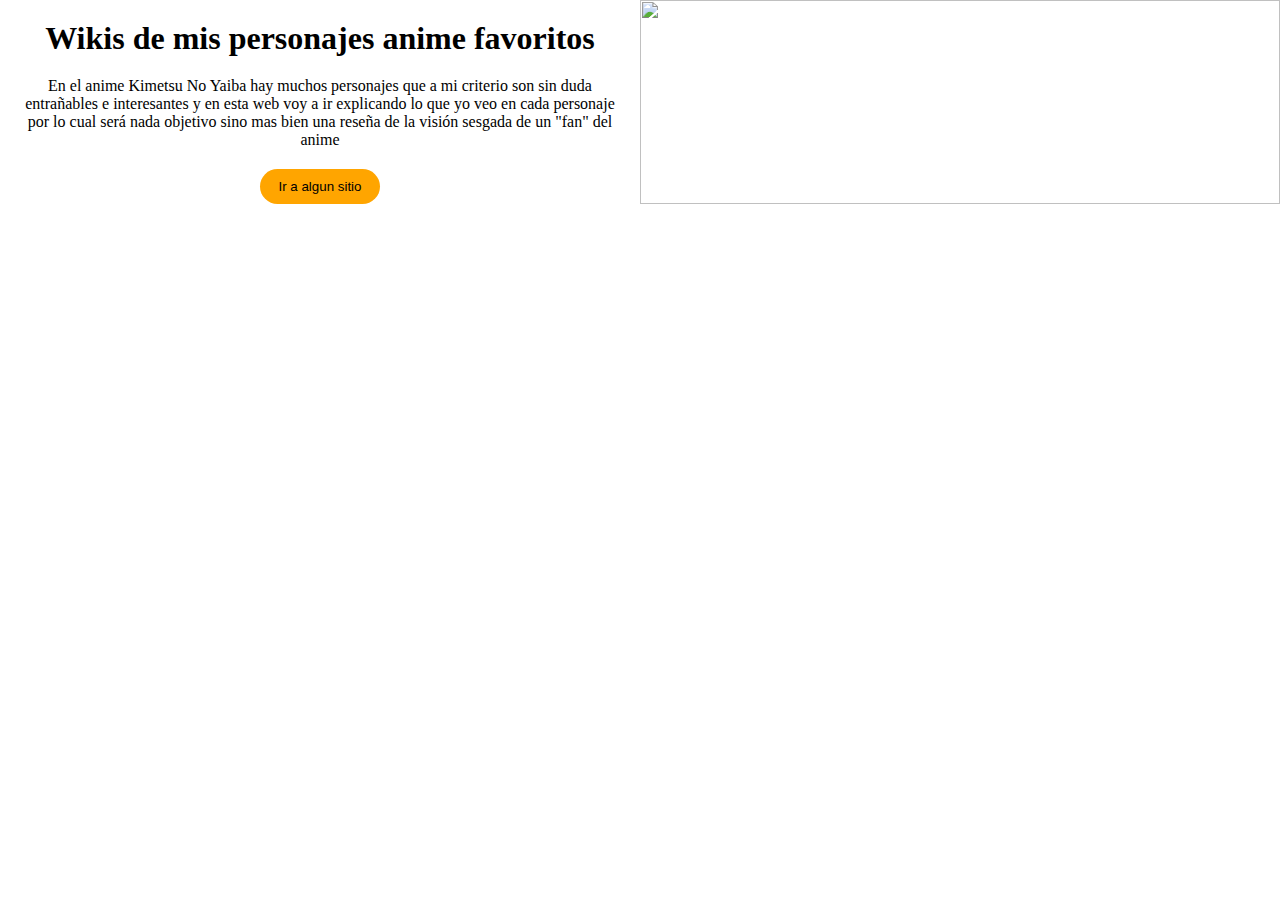
==== index.html @ c608d1b8 "Resolviendo el posicionamiento del gradiante (hay que usa position static y no poner padding, almeno" ====
<!DOCTYPE html>
<html lang="en">

<head>
    <meta charset="UTF-8">
    <meta http-equiv="X-UA-Compatible" content="IE=edge">
    <meta name="viewport" content="width=device-width, initial-scale=1.0">
    <link rel="stylesheet" href="style.css">
    <title>Wikis anime</title>
</head>

<body>
    <header class="hero">
        <div class="hero-info">
            <h1 class="hero-title">Wikis de mis personajes anime favoritos</h1>
            <p class="hero-text">
                En el anime Kimetsu No Yaiba hay muchos personajes que a mi criterio son sin duda entrañables e
                interesantes y en esta web voy a ir explicando lo que yo veo en cada personaje por lo cual será nada
                objetivo sino mas bien una reseña de la visión sesgada de un "fan" del anime
            </p>
            <div class="hero-button-container">
                <button><a href="">Ir a algun sitio</a></button>
            </div>
        </div>
            <img src="./Recursos/Kimetsu-no-Yaiba-hero.jpg" alt="">
    </header>
    <!-- <main>
        <figure class="hero-image">
            <img src="./Recursos/Kimetsu-no-Yaiba-hero.jpg" alt="">
        </figure>
        </section>
        <section class="Rengoku">
            <div class="Rengoku-info">
                <div class="Rengoku-title">

                </div>
                <div class="Rengoku-text">

                </div>
            </div>
            <figure class="Rengoku-image">
                <img src="" alt="">
            </figure>
        </section>
    </main> -->
</body>

</html>
---- style.css ----
* {
    box-sizing: border-box;
    padding: 0;
    margin: 0;
}

html {
    font-size: 62.5%;
}

body {
    font-size: 1.6rem;
}

a {
    text-decoration: none;
    color: black;
    cursor: pointer;
}

header {
    width: 100%;
    height: 100%;
    display: grid;
    grid-template-columns: 1fr 1fr;
    align-items: center;
    padding-bottom: 20px;
    overflow: hidden;
}

header .hero-info .hero-title,
header .hero-info .hero-text {
    margin: 20px;
    text-align: center;
}

header img {
    width: 100%;
    height: 100%;
    object-fit: contain;
}

header .hero-button-container {
    width: 100%;
    height: auto;
    display: flex;
}

header .hero-button-container button {
    height: 35px;
    width: 120px;
    margin: 0 auto;
    border: none;
    border-radius: 20px;
    background-color: orange;
    padding: 10px;
}

@media (max-width: 914px) {
    header {
        grid-template-columns: minmax(500px, 1fr);
        background-image: url(./Recursos/Kimetsu-no-Yaiba-hero.jpg);
        background-position: top left;
        background-repeat: no-repeat;
        background-size: cover;
    }

    header::before {
        content: "";
        position: absolute;
        width: 100%;
        height: 100%;
        background: linear-gradient(90deg, #ffffff 20%, rgba(0, 0, 0, 0));
    }

    header .hero-info {
        width: 50%;
        margin: 0 0 0 5%;
        z-index: 1;
    }

    header img {
        display: none;
    }
}
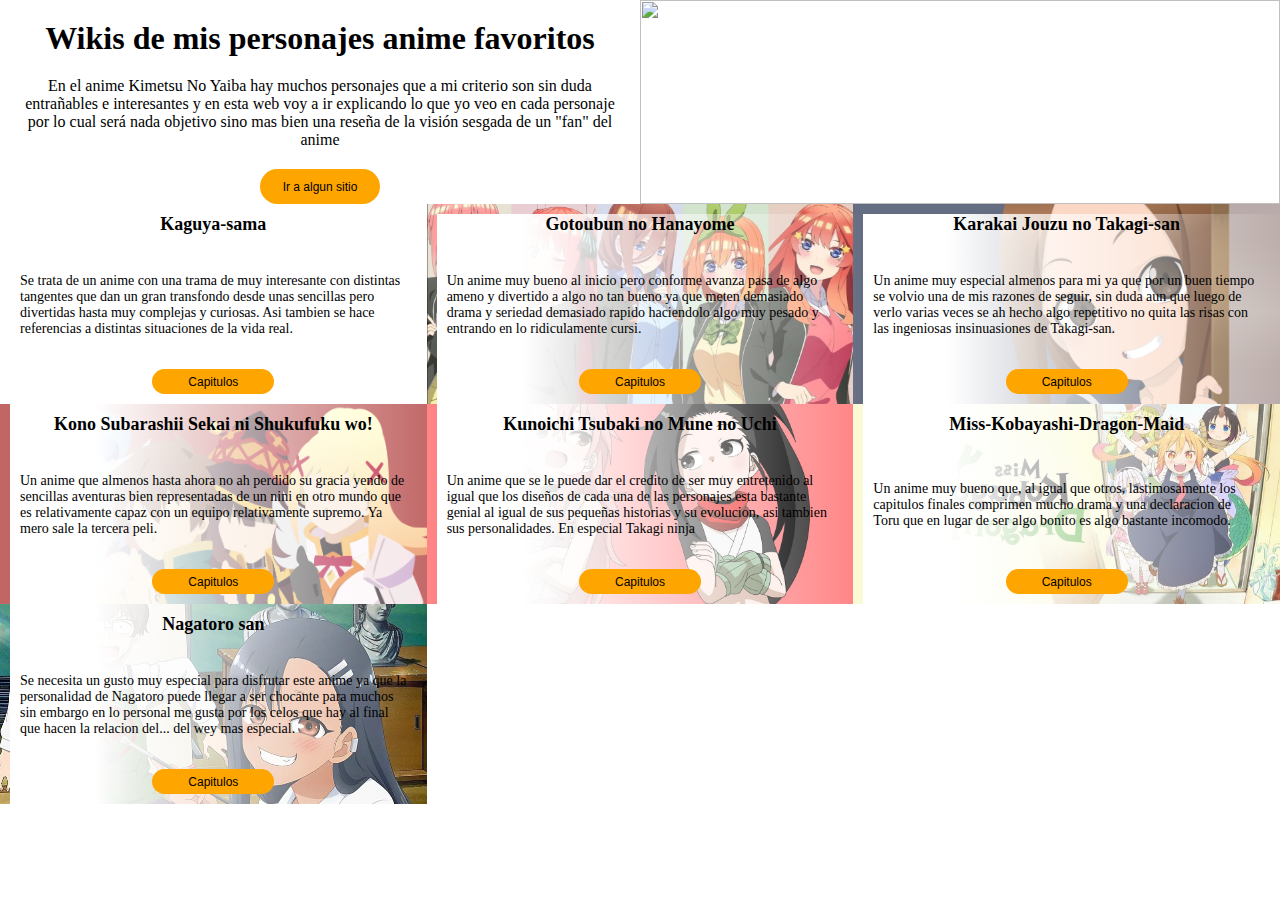
==== commit 808e6f1e: "Agregamos los animes junto con su descripcion, añadimos un responsive muy bueno pero falta arreglar " ====
--- a/index.html
+++ b/index.html
@@ -22,27 +22,114 @@
                 <button><a href="">Ir a algun sitio</a></button>
             </div>
         </div>
-            <img src="./Recursos/Kimetsu-no-Yaiba-hero.jpg" alt="">
+        <img src="./Recursos/Kimetsu-no-Yaiba-hero.jpg" alt="">
     </header>
-    <!-- <main>
-        <figure class="hero-image">
-            <img src="./Recursos/Kimetsu-no-Yaiba-hero.jpg" alt="">
-        </figure>
+    <main>
+        <section class="anime anime1">
+            <div class="anime-info">
+                <h1 class="anime-title">
+                    Kaguya-sama
+                </h1>
+                <p class="anime-text">
+                    Se trata de un anime con una trama de muy interesante con distintas tangentes que dan un gran
+                    transfondo desde unas sencillas pero divertidas hasta muy complejas y curiosas. Asi tambien se hace
+                    referencias a distintas situaciones de la vida real.
+                </p>
+            </div>
+            <div class="button-container">
+                <button><a href="">Capitulos</a></button>
+            </div>
         </section>
-        <section class="Rengoku">
-            <div class="Rengoku-info">
-                <div class="Rengoku-title">
-
-                </div>
-                <div class="Rengoku-text">
-
-                </div>
+        <section class="anime anime2">
+            <div class="anime-info">
+                <h1 class="anime-title">
+                    Gotoubun no Hanayome
+                </h1>
+                <p class="anime-text">
+                    Un anime muy bueno al inicio pero conforme avanza pasa de algo ameno y divertido a algo no tan bueno
+                    ya que meten demasiado drama y seriedad demasiado rapido haciendolo algo muy pesado y entrando en lo
+                    ridiculamente cursi.
+                </p>
             </div>
-            <figure class="Rengoku-image">
-                <img src="" alt="">
-            </figure>
+            <div class="button-container">
+                <button><a href="">Capitulos</a></button>
+            </div>
         </section>
-    </main> -->
+        <section class="anime anime3">
+            <div class="anime-info">
+                <h1 class="anime-title">
+                    Karakai Jouzu no Takagi-san
+                </h1>
+                <p class="anime-text">
+                    Un anime muy especial almenos para mi ya que por un buen tiempo se volvio una de mis razones de
+                    seguir, sin duda aun que luego de verlo varias veces se ah hecho algo repetitivo no quita las risas
+                    con las ingeniosas insinuasiones de Takagi-san.
+                </p>
+            </div>
+            <div class="button-container">
+                <button><a href="">Capitulos</a></button>
+            </div>
+        </section>
+        <section class="anime anime4">
+            <div class="anime-info">
+                <h1 class="anime-title">
+                    Kono Subarashii Sekai ni Shukufuku wo!
+                </h1>
+                <p class="anime-text">
+                    Un anime que almenos hasta ahora no ah perdido su gracia yendo de sencillas aventuras bien
+                    representadas de un nini en otro mundo que es relativamente capaz con un equipo relativamente
+                    supremo. Ya mero sale la tercera peli.
+                </p>
+            </div>
+            <div class="button-container">
+                <button><a href="">Capitulos</a></button>
+            </div>
+        </section>
+        <section class="anime anime5">
+            <div class="anime-info">
+                <h1 class="anime-title">
+                    Kunoichi Tsubaki no Mune no Uchi
+                </h1>
+                <p class="anime-text">
+                    Un anime que se le puede dar el credito de ser muy entretenido al igual que los diseños de cada una
+                    de las personajes esta bastante genial al igual de sus pequeñas historias y su evolucion, asi tambien sus personalidades.
+                    En especial Takagi ninja
+                </p>
+            </div>
+            <div class="button-container">
+                <button><a href="">Capitulos</a></button>
+            </div>
+        </section>
+        <section class="anime anime6">
+            <div class="anime-info">
+                <h1 class="anime-title">
+                    Miss-Kobayashi-Dragon-Maid
+                </h1>
+                <p class="anime-text">
+                    Un anime muy bueno que, al igual que otros, lastimosamente los capitulos finales comprimen mucho
+                    drama y una declaracion de Toru que en lugar de ser algo bonito es algo bastante incomodo.
+                </p>
+            </div>
+            <div class="button-container">
+                <button><a href="">Capitulos</a></button>
+            </div>
+        </section>
+        <section class="anime anime7">
+            <div class="anime-info">
+                <h1 class="anime-title">
+                    Nagatoro san
+                </h1>
+                <p class="anime-text">
+                    Se necesita un gusto muy especial para disfrutar este anime ya que la personalidad de Nagatoro puede
+                    llegar a ser chocante para muchos sin embargo en lo personal me gusta por los celos que hay al final
+                    que hacen la relacion del... del wey mas especial.
+                </p>
+            </div>
+            <div class="button-container">
+                <button><a href="">Capitulos</a></button>
+            </div>
+        </section>
+    </main>
 </body>
 
 </html>--- a/style.css
+++ b/style.css
@@ -16,6 +16,7 @@
     text-decoration: none;
     color: black;
     cursor: pointer;
+    font-size: 1.2rem;
 }
 
 header {
@@ -24,7 +25,6 @@
     display: grid;
     grid-template-columns: 1fr 1fr;
     align-items: center;
-    padding-bottom: 20px;
     overflow: hidden;
 }
 
@@ -56,6 +56,104 @@
     padding: 10px;
 }
 
+main {
+    width: 100%;
+    height: auto;
+    position: relative;
+    display: grid;
+    justify-content: center;
+    /* grid-template-columns: repeat(auto-fit, minmax(300px, 33.33333fr)); */
+    grid-template-columns: 1fr 1fr 1fr;
+    grid-auto-rows: 200px;
+}
+
+main h1 {
+    text-align: center;
+    font-size: 1.8rem;
+    padding-bottom: 10px;
+}
+
+main p {
+    font-size: 1.4rem;
+    margin: 10px;
+}
+
+main .anime1 {
+    background-image: url(./Recursos/kaguya-sama-love-is-war-caratula.jpg);
+}
+
+main .anime2 {
+    background-image: url(./Recursos/Gotoubun\ no\ Hanayome.jpg);
+}
+
+main .anime3 {
+    background-image: url(./Recursos/Karakai\ Jouzu\ no\ Takagi-san.jpg);
+}
+
+main .anime4 {
+    background-image: url(./Recursos/Kono\ Subarashii\ Sekai\ ni\ Shukufuku\ wo!.png);
+}
+
+main .anime5 {
+    background-image: url(./Recursos/Kunoichi\ Tsubaki\ no\ Mune\ no\ Uchi.jpg);
+}
+
+main .anime6 {
+    background-image: url(./Recursos/Miss-Kobayashi-Dragon-Maid.jpg);
+}
+
+main .anime7 {
+    background-image: url(./Recursos/Nagatoro\ san.jpg);
+}
+
+main .anime {
+    height: 100%;
+    background-position: right;
+    background-repeat: no-repeat;
+    background-size: cover;
+    padding: 10px;
+    display: grid;
+    overflow: hidden;
+    object-fit: contain;
+}
+
+main .anime-info {
+    width: 100%;
+    height: auto;
+    z-index: 5;
+}
+
+main .anime-text {
+    display: flex;
+    height: 100px;
+    align-items: center;
+}
+
+main .anime::before {
+    content: "";
+    position: absolute;
+    width: 33.2%;
+    height: 200px;
+    background: linear-gradient(90deg, #ffffff 20%, rgba(0, 0, 0, 0));
+}
+
+main .anime .button-container {
+    width: 100%;
+    height: 25px;
+    display: flex;
+    justify-content: center;
+    align-self: flex-end;
+}
+
+main .anime .button-container button {
+    height: 25px;
+    width: 30%;
+    background-color: orange;
+    border: none;
+    border-radius: 20px;
+    z-index: 5;
+}
+
 @media (max-width: 914px) {
     header {
         grid-template-columns: minmax(500px, 1fr);
@@ -82,4 +180,18 @@
     header img {
         display: none;
     }
+
+    main {
+        grid-template-columns: repeat(auto-fit, minmax(300px, 0.5fr));
+    }
+}
+
+@media (max-width: 600px) {
+
+    main .anime::before {
+        width: 75%;
+        height: 200px;
+        background: linear-gradient(90deg, #ffffff 20%, rgba(0, 0, 0, 0));
+    }
+
 }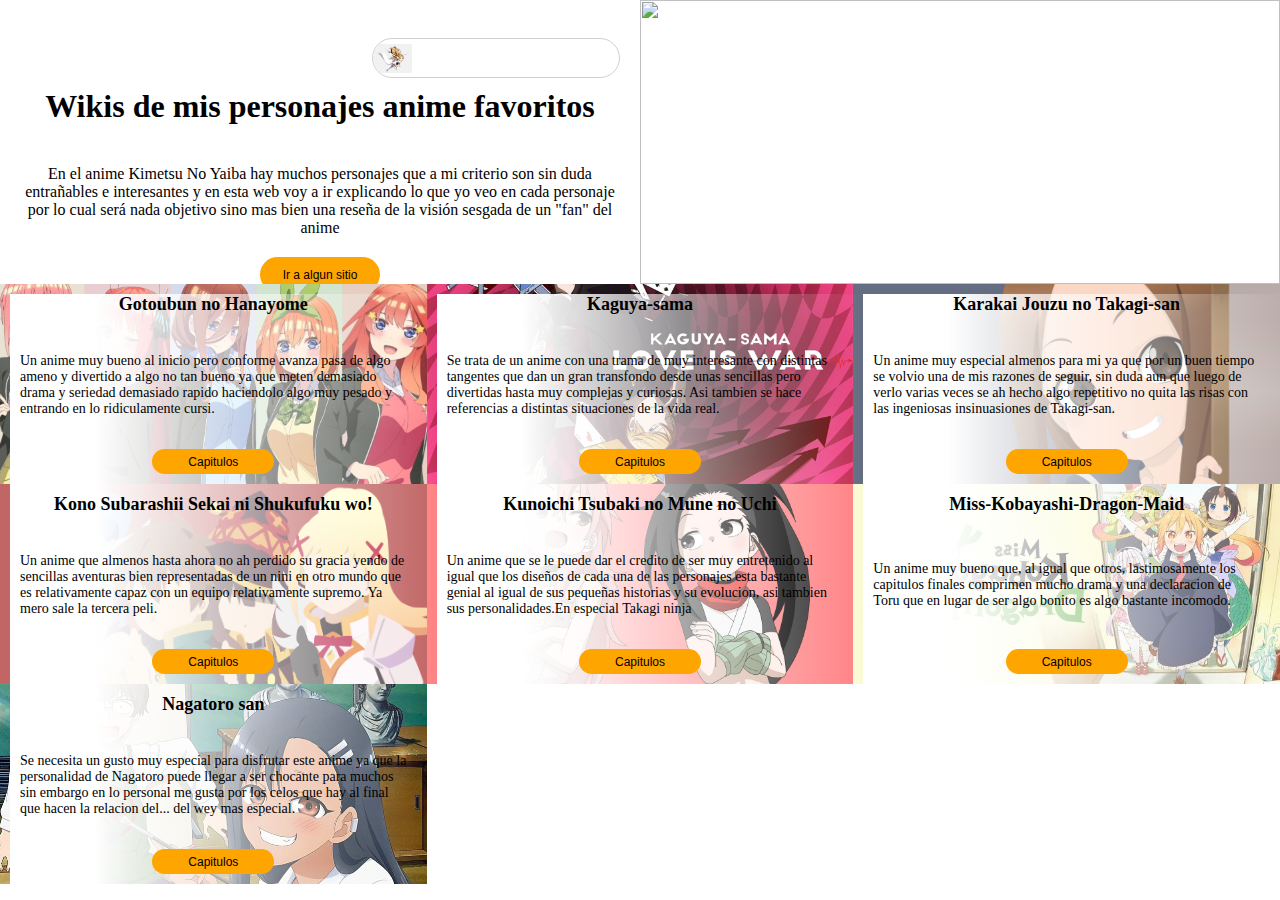
==== commit e5fea538: "Agregada barra de busqueda y codigo Java para automatizar el agregado de nuevos objetos" ====
--- a/index.html
+++ b/index.html
@@ -12,6 +12,13 @@
 <body>
     <header class="hero">
         <div class="hero-info">
+            <section class="hero-input">
+                <div class="hero-input-container">
+                    <span></span>
+                    <input type="text">
+                    <a class="micro-icon" href=""></a>
+                </div>
+            </section>
             <h1 class="hero-title">Wikis de mis personajes anime favoritos</h1>
             <p class="hero-text">
                 En el anime Kimetsu No Yaiba hay muchos personajes que a mi criterio son sin duda entrañables e
@@ -24,112 +31,10 @@
         </div>
         <img src="./Recursos/Kimetsu-no-Yaiba-hero.jpg" alt="">
     </header>
-    <main>
-        <section class="anime anime1">
-            <div class="anime-info">
-                <h1 class="anime-title">
-                    Kaguya-sama
-                </h1>
-                <p class="anime-text">
-                    Se trata de un anime con una trama de muy interesante con distintas tangentes que dan un gran
-                    transfondo desde unas sencillas pero divertidas hasta muy complejas y curiosas. Asi tambien se hace
-                    referencias a distintas situaciones de la vida real.
-                </p>
-            </div>
-            <div class="button-container">
-                <button><a href="">Capitulos</a></button>
-            </div>
-        </section>
-        <section class="anime anime2">
-            <div class="anime-info">
-                <h1 class="anime-title">
-                    Gotoubun no Hanayome
-                </h1>
-                <p class="anime-text">
-                    Un anime muy bueno al inicio pero conforme avanza pasa de algo ameno y divertido a algo no tan bueno
-                    ya que meten demasiado drama y seriedad demasiado rapido haciendolo algo muy pesado y entrando en lo
-                    ridiculamente cursi.
-                </p>
-            </div>
-            <div class="button-container">
-                <button><a href="">Capitulos</a></button>
-            </div>
-        </section>
-        <section class="anime anime3">
-            <div class="anime-info">
-                <h1 class="anime-title">
-                    Karakai Jouzu no Takagi-san
-                </h1>
-                <p class="anime-text">
-                    Un anime muy especial almenos para mi ya que por un buen tiempo se volvio una de mis razones de
-                    seguir, sin duda aun que luego de verlo varias veces se ah hecho algo repetitivo no quita las risas
-                    con las ingeniosas insinuasiones de Takagi-san.
-                </p>
-            </div>
-            <div class="button-container">
-                <button><a href="">Capitulos</a></button>
-            </div>
-        </section>
-        <section class="anime anime4">
-            <div class="anime-info">
-                <h1 class="anime-title">
-                    Kono Subarashii Sekai ni Shukufuku wo!
-                </h1>
-                <p class="anime-text">
-                    Un anime que almenos hasta ahora no ah perdido su gracia yendo de sencillas aventuras bien
-                    representadas de un nini en otro mundo que es relativamente capaz con un equipo relativamente
-                    supremo. Ya mero sale la tercera peli.
-                </p>
-            </div>
-            <div class="button-container">
-                <button><a href="">Capitulos</a></button>
-            </div>
-        </section>
-        <section class="anime anime5">
-            <div class="anime-info">
-                <h1 class="anime-title">
-                    Kunoichi Tsubaki no Mune no Uchi
-                </h1>
-                <p class="anime-text">
-                    Un anime que se le puede dar el credito de ser muy entretenido al igual que los diseños de cada una
-                    de las personajes esta bastante genial al igual de sus pequeñas historias y su evolucion, asi tambien sus personalidades.
-                    En especial Takagi ninja
-                </p>
-            </div>
-            <div class="button-container">
-                <button><a href="">Capitulos</a></button>
-            </div>
-        </section>
-        <section class="anime anime6">
-            <div class="anime-info">
-                <h1 class="anime-title">
-                    Miss-Kobayashi-Dragon-Maid
-                </h1>
-                <p class="anime-text">
-                    Un anime muy bueno que, al igual que otros, lastimosamente los capitulos finales comprimen mucho
-                    drama y una declaracion de Toru que en lugar de ser algo bonito es algo bastante incomodo.
-                </p>
-            </div>
-            <div class="button-container">
-                <button><a href="">Capitulos</a></button>
-            </div>
-        </section>
-        <section class="anime anime7">
-            <div class="anime-info">
-                <h1 class="anime-title">
-                    Nagatoro san
-                </h1>
-                <p class="anime-text">
-                    Se necesita un gusto muy especial para disfrutar este anime ya que la personalidad de Nagatoro puede
-                    llegar a ser chocante para muchos sin embargo en lo personal me gusta por los celos que hay al final
-                    que hacen la relacion del... del wey mas especial.
-                </p>
-            </div>
-            <div class="button-container">
-                <button><a href="">Capitulos</a></button>
-            </div>
-        </section>
+    <main class="contenedor">
     </main>
+
+    <script src="./script.js"></script>
 </body>
 
 </html>--- a/style.css
+++ b/style.css
@@ -25,7 +25,65 @@
     display: grid;
     grid-template-columns: 1fr 1fr;
     align-items: center;
+    justify-items: center;
     overflow: hidden;
+}
+
+header .hero-input {
+    position: relative;
+    display: flex;
+    width: 100%;
+    height: 40px;
+    right: 20px;
+    justify-content: flex-end;
+}
+
+header .hero-input .hero-input-container {
+    margin-top: 10px;
+    height: 40px;
+    display: flex;
+    justify-content: center;
+    align-items: center;
+    border: 1px solid #3f40423f;
+    overflow: hidden;
+    border-radius: 20px;
+}
+
+header .hero-input .hero-input-container:hover {
+    box-shadow: 0 1px 6px 0 #20212447;
+    border-color: #dfe1e500;
+}
+
+header .hero-input .hero-input-container span {
+    width: 39px;
+    height: 39px;
+    background-image: url(./Recursos/icons/azuna.png);
+    background-position: center;
+    background-repeat: no-repeat;
+    background-size: contain;
+}
+
+header .hero-input .hero-input-container input {
+    border: none;
+    outline: none;
+    background-color: rgba(0, 0, 0, 0);
+}
+
+header .hero-input .hero-input-container .micro-icon {
+    background-image: url("https://img.icons8.com/android/24/000000/search.png");
+    background-position: center;
+    background-repeat: no-repeat;
+    background-size: contain;
+    margin-right: 10px;
+    width: 20px;
+    height: 20px;
+}
+
+header .hero-info {
+    height: 80%;
+    display: flex;
+    flex-direction: column;
+    justify-content: space-evenly;
 }
 
 header .hero-info .hero-title,
@@ -34,16 +92,11 @@
     text-align: center;
 }
 
-header img {
-    width: 100%;
-    height: 100%;
-    object-fit: contain;
-}
-
 header .hero-button-container {
     width: 100%;
     height: auto;
     display: flex;
+    margin-bottom: 20px;
 }
 
 header .hero-button-container button {
@@ -56,6 +109,12 @@
     padding: 10px;
 }
 
+header img {
+    width: 100%;
+    height: 100%;
+    object-fit: contain;
+}
+
 main {
     width: 100%;
     height: auto;
@@ -78,35 +137,7 @@
     margin: 10px;
 }
 
-main .anime1 {
-    background-image: url(./Recursos/kaguya-sama-love-is-war-caratula.jpg);
-}
-
-main .anime2 {
-    background-image: url(./Recursos/Gotoubun\ no\ Hanayome.jpg);
-}
-
-main .anime3 {
-    background-image: url(./Recursos/Karakai\ Jouzu\ no\ Takagi-san.jpg);
-}
-
-main .anime4 {
-    background-image: url(./Recursos/Kono\ Subarashii\ Sekai\ ni\ Shukufuku\ wo!.png);
-}
-
-main .anime5 {
-    background-image: url(./Recursos/Kunoichi\ Tsubaki\ no\ Mune\ no\ Uchi.jpg);
-}
-
-main .anime6 {
-    background-image: url(./Recursos/Miss-Kobayashi-Dragon-Maid.jpg);
-}
-
-main .anime7 {
-    background-image: url(./Recursos/Nagatoro\ san.jpg);
-}
-
-main .anime {
+main .animeCard {
     height: 100%;
     background-position: right;
     background-repeat: no-repeat;
@@ -129,7 +160,7 @@
     align-items: center;
 }
 
-main .anime::before {
+main .animeCard::before {
     content: "";
     position: absolute;
     width: 33.2%;
@@ -137,7 +168,7 @@
     background: linear-gradient(90deg, #ffffff 20%, rgba(0, 0, 0, 0));
 }
 
-main .anime .button-container {
+main .animeCard .button-container {
     width: 100%;
     height: 25px;
     display: flex;
@@ -145,13 +176,23 @@
     align-self: flex-end;
 }
 
-main .anime .button-container button {
+main .animeCard .button-container button {
     height: 25px;
     width: 30%;
     background-color: orange;
     border: none;
     border-radius: 20px;
     z-index: 5;
+}
+
+@media (max-width: 1159px) {
+    header .hero-info .hero-title {
+        font-size: 1.8rem;
+    }
+
+    header .hero-info .hero-text {
+        font-size: 1.4rem;
+    }
 }
 
 @media (max-width: 914px) {
@@ -188,10 +229,19 @@
 
 @media (max-width: 600px) {
 
-    main .anime::before {
+    main .animeCard::before {
         width: 75%;
         height: 200px;
         background: linear-gradient(90deg, #ffffff 20%, rgba(0, 0, 0, 0));
     }
 
+}
+
+@media (max-width: 585px) {
+    header {
+        grid-template-columns: 1fr;
+    }
+}
+
+@media (max-width: 480px) {
 }